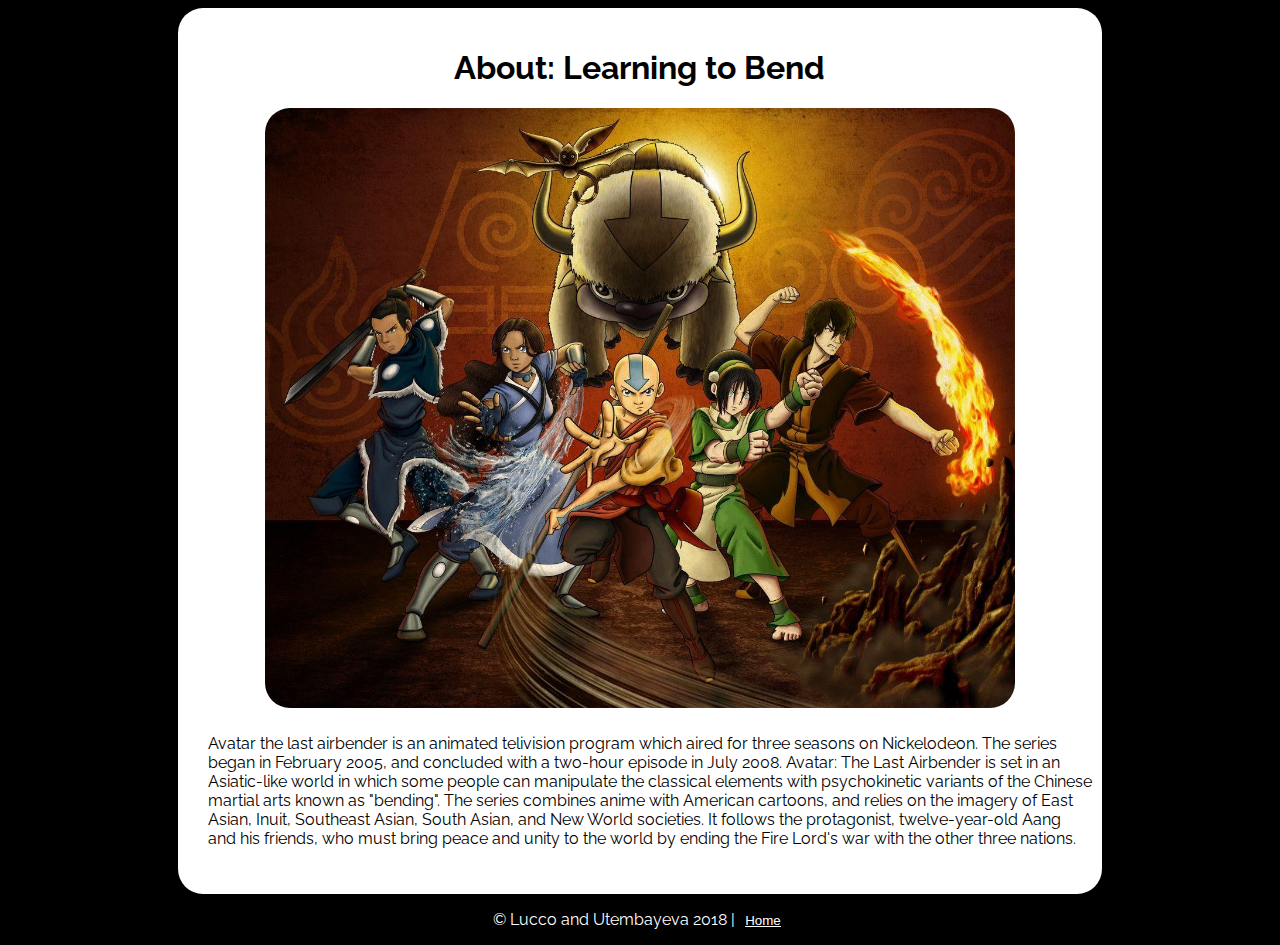
==== about.html @ fa926c36 "Added about page" ====
<!DOCTYPE hmtl>
<html>
    <head>
        <title>About</title>
        <!-- Custom CSS -->
        <link rel="stylesheet" href="css/style.css">
        <!-- Favicon -->
        <link rel="icon" href="images/arrowI.jpg" type="image/gif" sizes="16x16">
        <!-- JQuery -->
        <script src="https://ajax.googleapis.com/ajax/libs/jquery/3.2.1/jquery.min.js"></script>
        <!-- Custom Scripts -->
        <script src="js/scripts.js"></script>
        <!-- Font -->
        <link href="https://fonts.googleapis.com/css?family=Raleway" rel="stylesheet">
    </head>
    <body>
        <div id="aboutContainer">
            <h1 id="aboutHeader">About: Learning to Bend</h1>
            <div id="aboutImageContainer">
                <img class="images" src="images/about.jpg" height="600px" width="750px" alt="avatar">
            </div>
            <div id="aboutHeaderContainer">
                 <p class="aboutText">Avatar the last airbender is an animated telivision program which aired for three seasons on Nickelodeon. The series began in February 2005, and concluded with a two-hour episode in July 2008. Avatar: The Last Airbender is set in an Asiatic-like world in which some people can manipulate the classical elements with psychokinetic variants of the Chinese martial arts known as "bending". The series combines anime with American cartoons, and relies on the imagery of East Asian, Inuit, Southeast Asian, South Asian, and New World societies. It follows the protagonist, twelve-year-old Aang and his friends, who must bring peace and unity to the world by ending the Fire Lord's war with the other three nations. </p>
            </div>
        </div>   
        <footer class="footer">
            <p class="footerText"> &copy; Lucco and Utembayeva 2018 | <button class="button"><a class="button" href="index.html">Home</a></button></p>
        </footer>     
    </body>
</html>
---- css/style.css ----
body {
    background-color: black;
    font-family: 'Raleway', sans-serif;    
}
#container { 
    margin-right: auto;
    margin-left: auto;
    width: 97.75%;
    background-color: black;
}
#waterContainer {
    float: left;
    padding: 0px;
}
#earthContainer {
    float: left; 
}

#fireContainer {
    float: left;
}
#airContainer {
    float: left;    
}
.homePageImage {
    width: 650px;
    height: 450px;
}
#welcomeDiv {
    color: white;
    text-align: center;
    position: fixed;
    bottom: 250px;
    right: 200px;
    left: 200px;
    border: solid 3px black;
    background-color: black;
    opacity: 1;
    border-radius: 15px;
}
.button {
    background-color: black;
    color: white;
    text-align: center;
    border: 0px;
    text-decoration: underline;
}
.footer {
    text-align: center;
}
.footerText {
    color: white;
}
#aboutContainer {
    background-color: white;
    width: 70%;
    margin-right: auto;
    margin-left: auto;
    padding: 20px;
    border-radius: 25px;
}
#aboutHeader {
    color: black;
    text-align: center;
}
#aboutHeaderContainer {
    color: black;
    text-align: center;
    width: 100%;
    margin-right: auto;
    margin-left: auto;
    padding: 10px;
}
.aboutText {
    text-align: left;
}
#aboutImageContainer {
    width: 750px;
    margin-right: auto;
    margin-left: auto;
}
.images {
    border-radius: 25px;
}
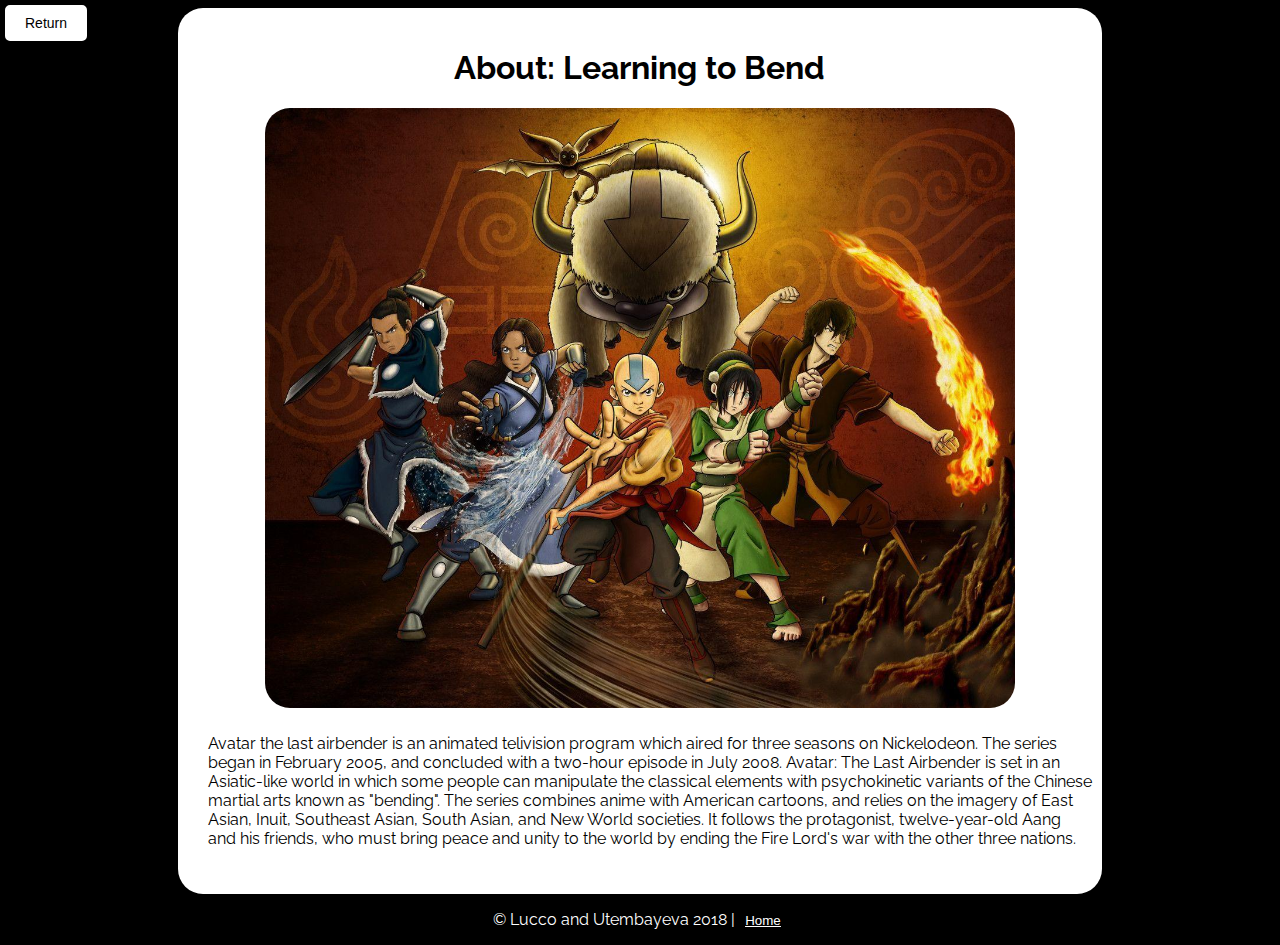
==== commit 09f4bbbe: "button added to about page" ====
--- a/about.html
+++ b/about.html
@@ -22,6 +22,9 @@
             <div id="aboutHeaderContainer">
                  <p class="aboutText">Avatar the last airbender is an animated telivision program which aired for three seasons on Nickelodeon. The series began in February 2005, and concluded with a two-hour episode in July 2008. Avatar: The Last Airbender is set in an Asiatic-like world in which some people can manipulate the classical elements with psychokinetic variants of the Chinese martial arts known as "bending". The series combines anime with American cartoons, and relies on the imagery of East Asian, Inuit, Southeast Asian, South Asian, and New World societies. It follows the protagonist, twelve-year-old Aang and his friends, who must bring peace and unity to the world by ending the Fire Lord's war with the other three nations. </p>
             </div>
+        </div>
+        <div id="aboutReturn">
+            <button class="buttonII"><a class="buttonII" href="index.html">Return</a></button>
         </div>   
         <footer class="footer">
             <p class="footerText"> &copy; Lucco and Utembayeva 2018 | <button class="button"><a class="button" href="index.html">Home</a></button></p>
--- a/css/style.css
+++ b/css/style.css
@@ -81,4 +81,18 @@
 }
 .images {
     border-radius: 25px;
+}
+#aboutReturn {
+    position: fixed;
+    top: 5px;
+    left: 5px;
+}
+.buttonII {
+    background-color: white;
+    border: solid 5px white;
+    border-radius: 5px;
+    text-decoration: none;
+    color: black;
+    font-size: 14px;
+    padding: 5px;
 }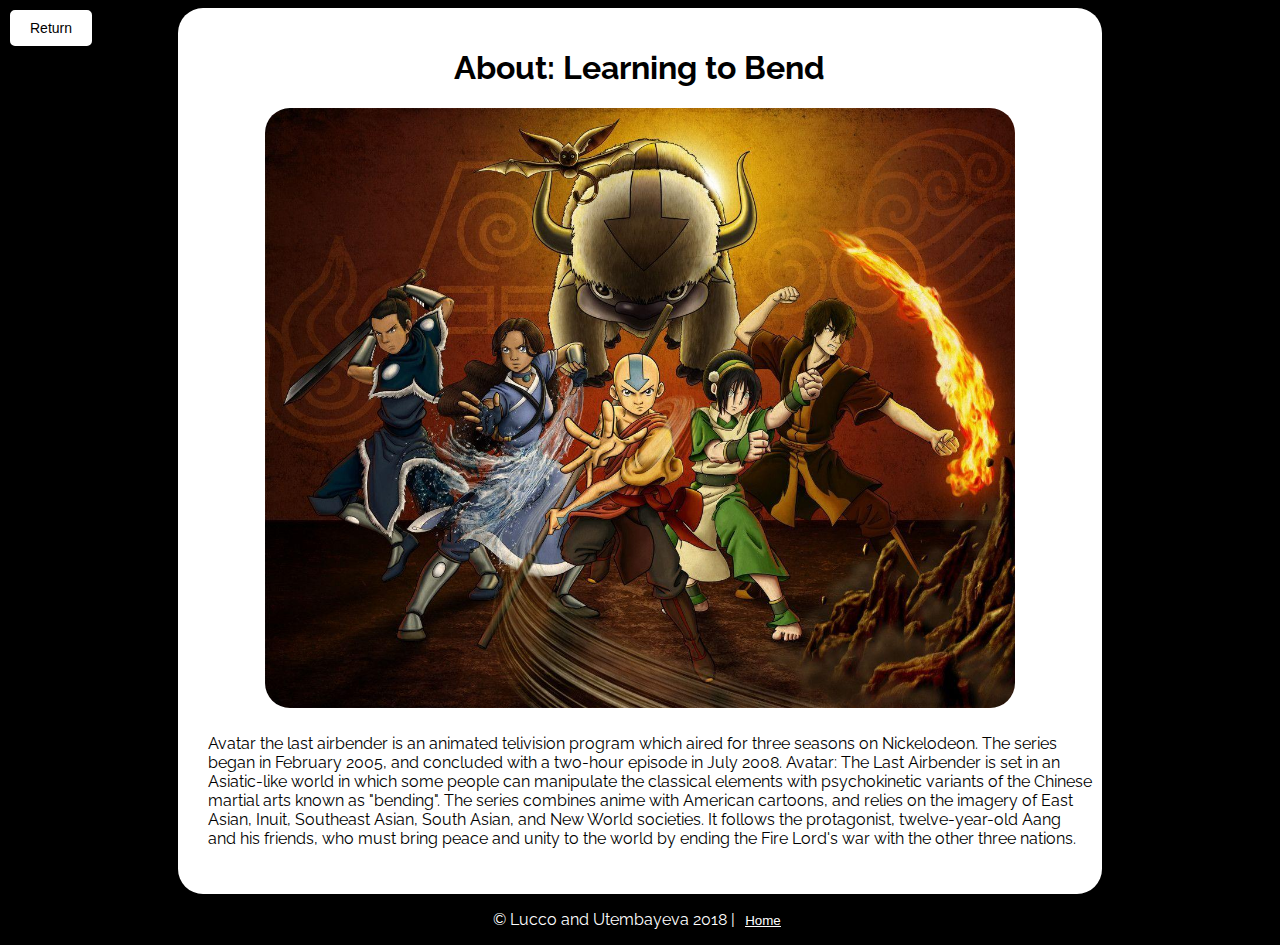
==== commit b0c8cc99: "Merge remote-tracking branch 'origin/master'" ====
--- a/about.html
+++ b/about.html
@@ -3,7 +3,7 @@
     <head>
         <title>About</title>
         <!-- Custom CSS -->
-        <link rel="stylesheet" href="css/style.css">
+        <link rel="stylesheet" href="css/homePageCSS.css">
         <!-- Favicon -->
         <link rel="icon" href="images/arrowI.jpg" type="image/gif" sizes="16x16">
         <!-- JQuery -->
--- a/css/homePageCSS.css
+++ b/css/homePageCSS.css
@@ -0,0 +1,98 @@
+body {
+    background-color: black;
+    font-family: 'Raleway', sans-serif;    
+}
+#container { 
+    margin-right: auto;
+    margin-left: auto;
+    width: 97.75%;
+    background-color: black;
+}
+#waterContainer {
+    float: left;
+    padding: 0px;
+}
+#earthContainer {
+    float: left; 
+}
+
+#fireContainer {
+    float: left;
+}
+#airContainer {
+    float: left;    
+}
+.homePageImage {
+    width: 650px;
+    height: 450px;
+}
+#welcomeDiv {
+    color: white;
+    text-align: center;
+    position: fixed;
+    bottom: 250px;
+    right: 200px;
+    left: 200px;
+    border: solid 3px black;
+    background-color: black;
+    opacity: 1;
+    border-radius: 15px;
+}
+.button {
+    background-color: black;
+    color: white;
+    text-align: center;
+    border: 0px;
+    text-decoration: underline;
+}
+.footer {
+    text-align: center;
+}
+.footerText {
+    color: white;
+}
+#aboutContainer {
+    background-color: white;
+    width: 70%;
+    margin-right: auto;
+    margin-left: auto;
+    padding: 20px;
+    border-radius: 25px;
+}
+#aboutHeader {
+    color: black;
+    text-align: center;
+}
+#aboutHeaderContainer {
+    color: black;
+    text-align: center;
+    width: 100%;
+    margin-right: auto;
+    margin-left: auto;
+    padding: 10px;
+}
+.aboutText {
+    text-align: left;
+}
+#aboutImageContainer {
+    width: 750px;
+    margin-right: auto;
+    margin-left: auto;
+}
+.images {
+    border-radius: 25px;
+}
+#aboutReturn {
+    position: fixed;
+    top: 10px;
+    left: 10px;
+}
+.buttonII {
+    background-color: white;
+    border: solid 5px white;
+    border-radius: 5px;
+    text-decoration: none;
+    color: black;
+    font-size: 14px;
+    padding: 5px;
+}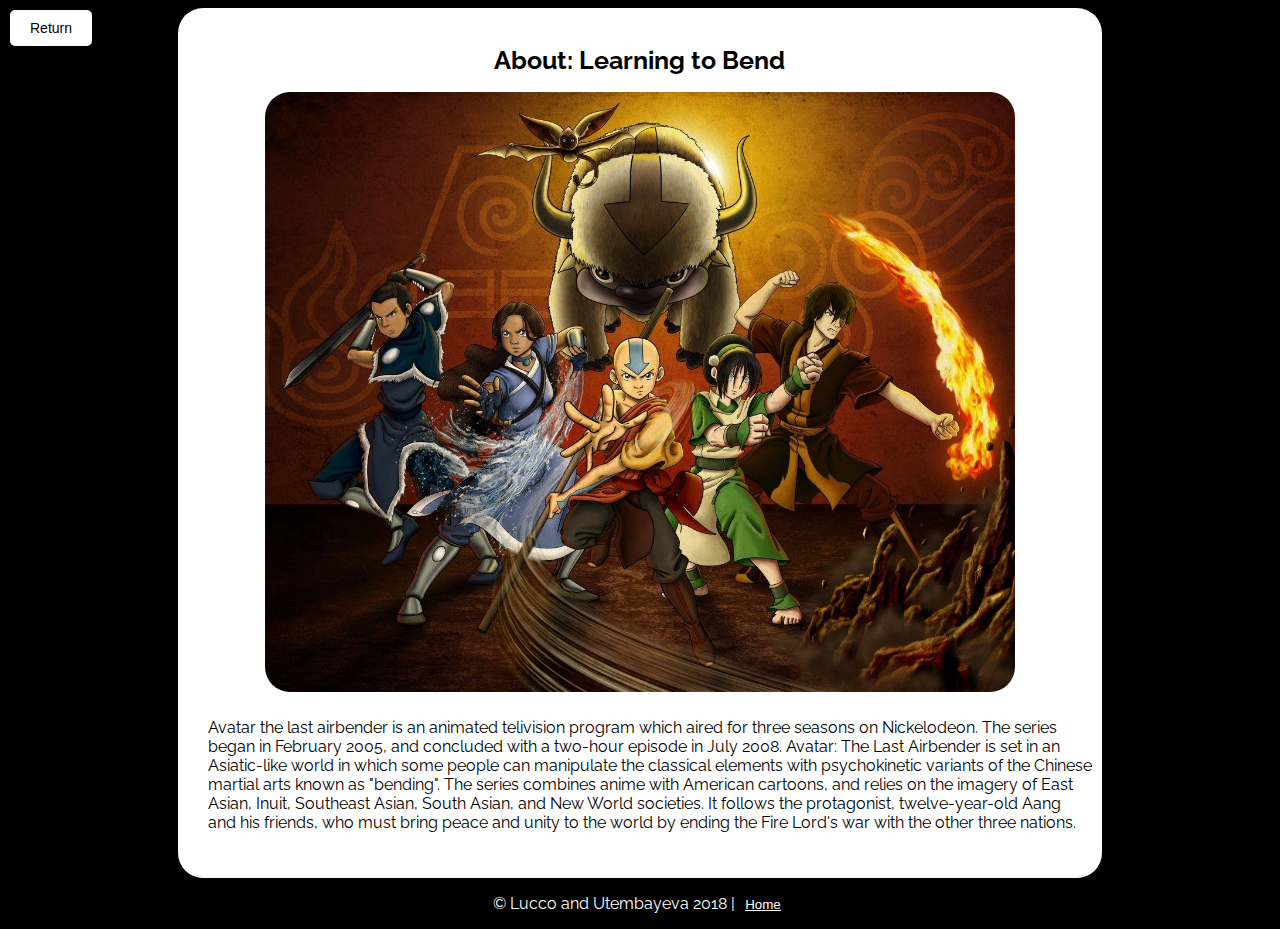
==== commit 3a1a8a9b: "Hererrrrro" ====
--- a/about.html
+++ b/about.html
@@ -15,9 +15,9 @@
     </head>
     <body>
         <div id="aboutContainer">
-            <h1 id="aboutHeader">About: Learning to Bend</h1>
+            <h1 id="aboutHeader" style="font-size: 25px;">About: Learning to Bend</h1>
             <div id="aboutImageContainer">
-                <img class="images" src="images/about.jpg" height="600px" width="750px" alt="avatar">
+                <a href="https://www.instagram.com/dam_dam_spam/" target="_"><img class="images" src="images/about.jpg" height="600px" width="750px" alt="avatar"></a>
             </div>
             <div id="aboutHeaderContainer">
                  <p class="aboutText">Avatar the last airbender is an animated telivision program which aired for three seasons on Nickelodeon. The series began in February 2005, and concluded with a two-hour episode in July 2008. Avatar: The Last Airbender is set in an Asiatic-like world in which some people can manipulate the classical elements with psychokinetic variants of the Chinese martial arts known as "bending". The series combines anime with American cartoons, and relies on the imagery of East Asian, Inuit, Southeast Asian, South Asian, and New World societies. It follows the protagonist, twelve-year-old Aang and his friends, who must bring peace and unity to the world by ending the Fire Lord's war with the other three nations. </p>
